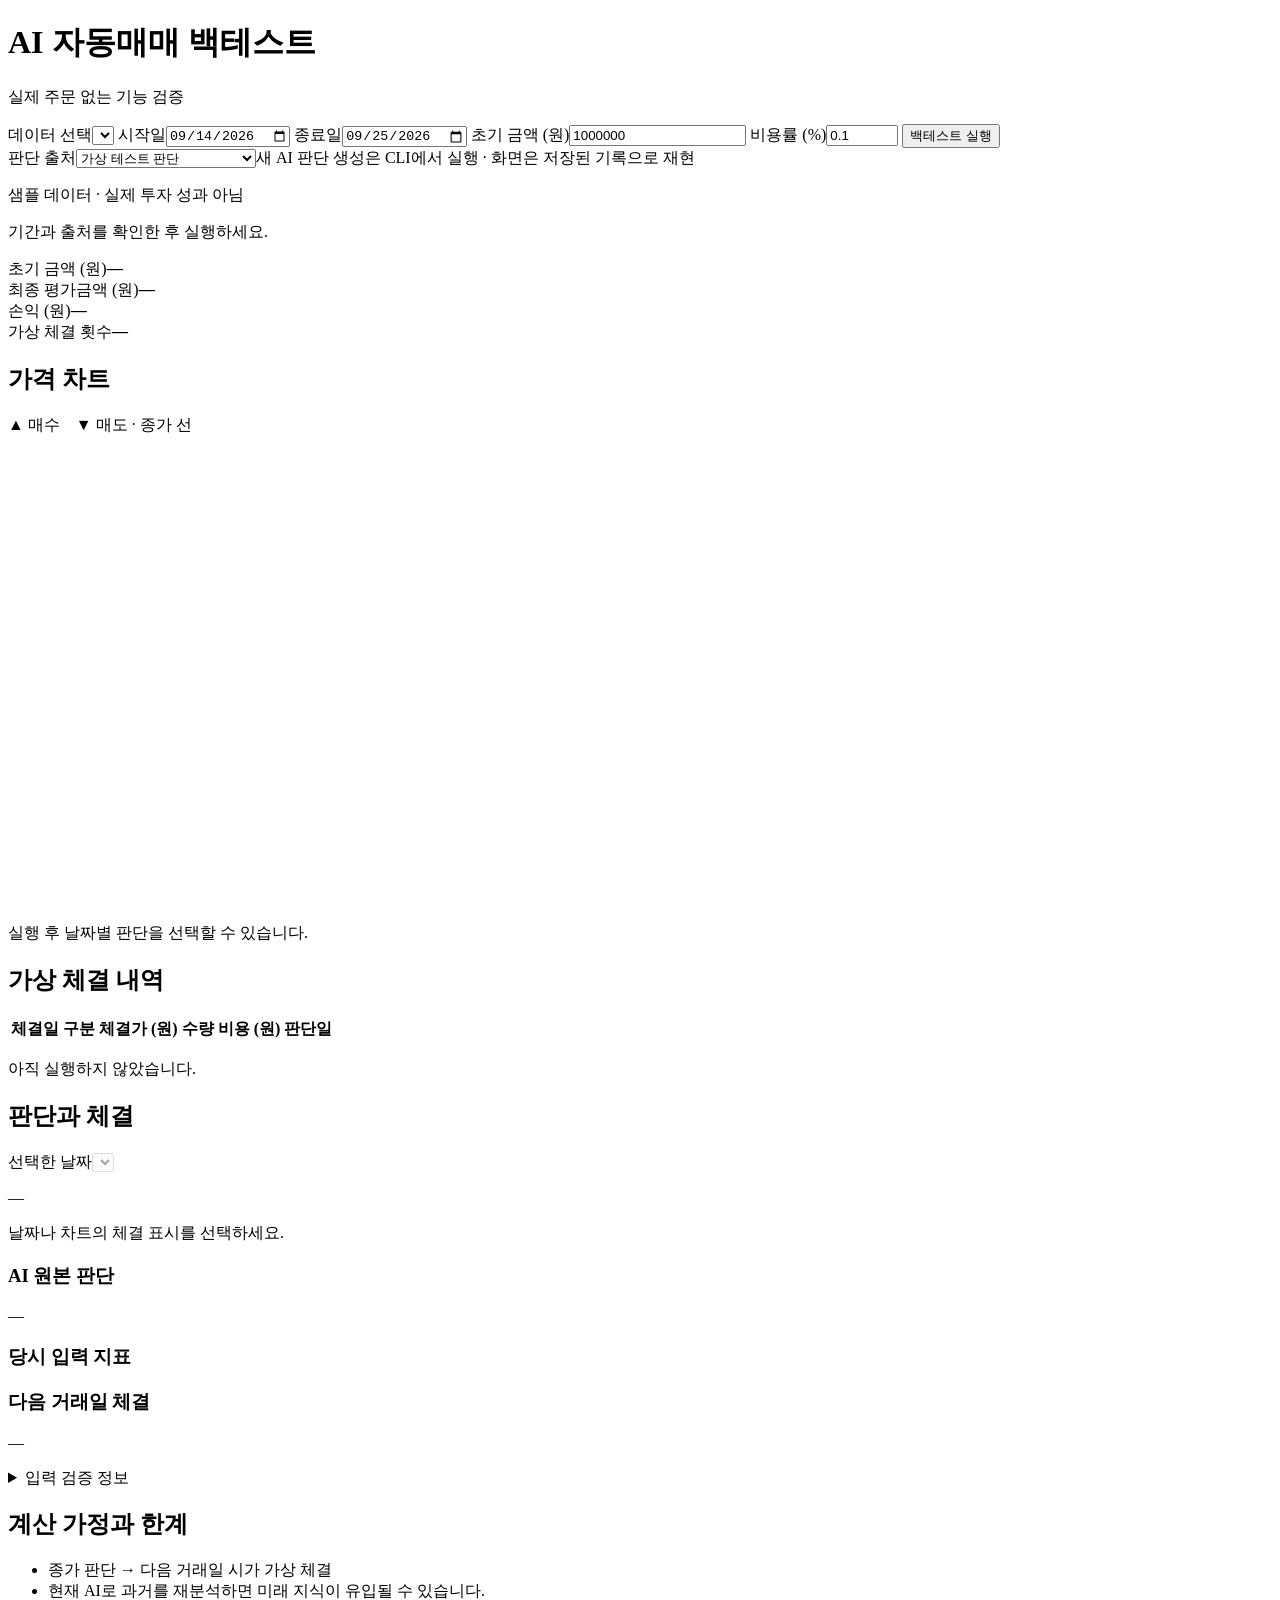
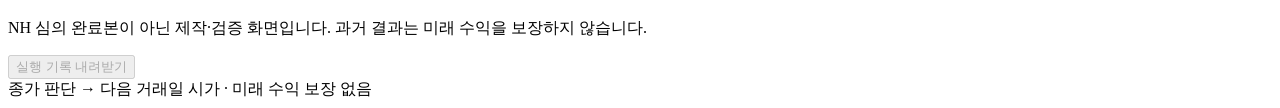
==== web/index.html @ bc6a0d32 "Add beginner-friendly NH AI backtest with local onboarding and safety tests" ====
<!doctype html>
<html lang="ko"><head><meta charset="utf-8"><meta name="viewport" content="width=device-width, initial-scale=1"><title>AI 자동매매 백테스트</title><link rel="stylesheet" href="/style.css"><script src="/app.js" defer></script></head>
<body><main>
<header><h1>AI 자동매매 백테스트</h1><p>실제 주문 없는 기능 검증</p></header>
<form id="controls">
<label>데이터 선택<select id="dataset" name="dataset"></select></label>
<label>시작일<input id="start" type="date" value="2026-09-14" required></label>
<label>종료일<input id="end" type="date" value="2026-09-25" required></label>
<label>초기 금액 (원)<input id="initial" type="number" min="1" value="1000000" required></label>
<label>비용률 (%)<input id="fee" type="number" min="0" max="99" step="0.01" value="0.1" required></label>
<button type="submit" id="run">백테스트 실행</button>
<div class="options"><label>판단 출처<select id="mode"><option value="fixture">가상 테스트 판단</option><option value="replay">실제 Codex 판단 기록 재생</option></select></label><span>새 AI 판단 생성은 CLI에서 실행 · 화면은 저장된 기록으로 재현</span></div>
<p class="warning" id="warning">샘플 데이터 · 실제 투자 성과 아님</p>
</form>
<p id="status" role="status">기간과 출처를 확인한 후 실행하세요.</p>
<section class="metrics" aria-label="계산 결과"><div>초기 금액 (원)<strong id="mInitial">—</strong></div><div>최종 평가금액 (원)<strong id="mFinal">—</strong></div><div>손익 (원)<strong id="mProfit">—</strong></div><div>가상 체결 횟수<strong id="mTrades">—</strong></div></section>
<div class="workspace"><div class="left"><section class="chart-panel"><div class="section-title"><h2>가격 차트</h2><span>▲ 매수　▼ 매도 · 종가 선</span></div><svg id="chart" viewBox="0 0 1000 370" role="img" aria-label="가격과 가상 체결 차트"></svg><p id="source" class="muted">실행 후 날짜별 판단을 선택할 수 있습니다.</p></section>
<section class="table-panel"><h2>가상 체결 내역</h2><div class="table-scroll"><table><thead><tr><th>체결일</th><th>구분</th><th>체결가 (원)</th><th>수량</th><th>비용 (원)</th><th>판단일</th></tr></thead><tbody id="trades"></tbody></table></div><p id="empty" class="muted">아직 실행하지 않았습니다.</p></section></div>
<aside><h2>판단과 체결</h2><label>선택한 날짜<select id="day" disabled></select></label><p id="decision" class="decision">—</p><p id="reason">날짜나 차트의 체결 표시를 선택하세요.</p><h3>AI 원본 판단</h3><p id="aiReason">—</p><h3>당시 입력 지표</h3><ul id="facts"></ul><h3>다음 거래일 체결</h3><p id="fill">—</p><details><summary>입력 검증 정보</summary><pre id="audit">—</pre></details></aside></div>
<section class="notes"><h2>계산 가정과 한계</h2><ul id="assumptions"><li>종가 판단 → 다음 거래일 시가 가상 체결</li><li>현재 AI로 과거를 재분석하면 미래 지식이 유입될 수 있습니다.</li></ul><p>NH 심의 완료본이 아닌 제작·검증 화면입니다. 과거 결과는 미래 수익을 보장하지 않습니다.</p><button id="download" disabled>실행 기록 내려받기</button></section>
<footer>종가 판단 → 다음 거래일 시가 · 미래 수익 보장 없음</footer>
</main></body></html>
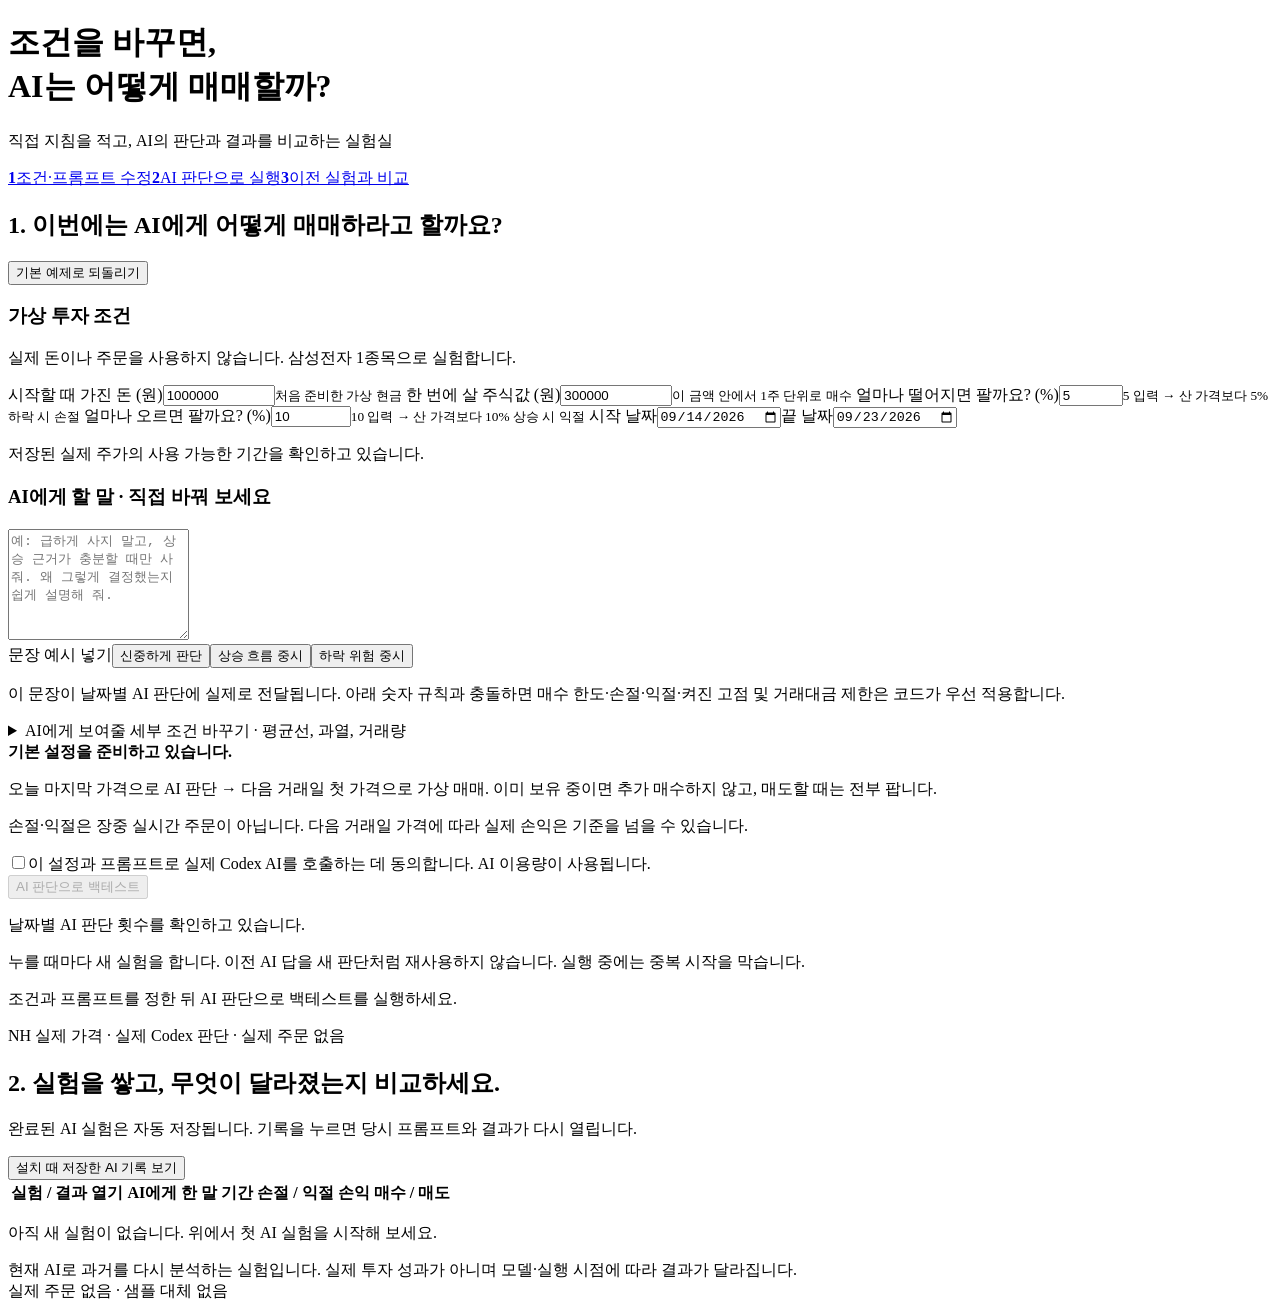
==== commit 673ea5ae: "Make first-run onboarding and configurable AI experiments work end to end" ====
--- a/web/index.html
+++ b/web/index.html
@@ -1,22 +1,30 @@
 <!doctype html>
-<html lang="ko"><head><meta charset="utf-8"><meta name="viewport" content="width=device-width, initial-scale=1"><title>AI 자동매매 백테스트</title><link rel="stylesheet" href="/style.css"><script src="/app.js" defer></script></head>
+<html lang="ko"><head><meta charset="utf-8"><meta name="viewport" content="width=device-width,initial-scale=1"><title>AI의 매매, 하루씩 이해하기</title><link rel="stylesheet" href="/style.css"><script src="/app.js" defer></script><script src="/scenario.js" defer></script></head>
 <body><main>
-<header><h1>AI 자동매매 백테스트</h1><p>실제 주문 없는 기능 검증</p></header>
-<form id="controls">
-<label>데이터 선택<select id="dataset" name="dataset"></select></label>
-<label>시작일<input id="start" type="date" value="2026-09-14" required></label>
-<label>종료일<input id="end" type="date" value="2026-09-25" required></label>
-<label>초기 금액 (원)<input id="initial" type="number" min="1" value="1000000" required></label>
-<label>비용률 (%)<input id="fee" type="number" min="0" max="99" step="0.01" value="0.1" required></label>
-<button type="submit" id="run">백테스트 실행</button>
-<div class="options"><label>판단 출처<select id="mode"><option value="fixture">가상 테스트 판단</option><option value="replay">실제 Codex 판단 기록 재생</option></select></label><span>새 AI 판단 생성은 CLI에서 실행 · 화면은 저장된 기록으로 재현</span></div>
-<p class="warning" id="warning">샘플 데이터 · 실제 투자 성과 아님</p>
-</form>
-<p id="status" role="status">기간과 출처를 확인한 후 실행하세요.</p>
-<section class="metrics" aria-label="계산 결과"><div>초기 금액 (원)<strong id="mInitial">—</strong></div><div>최종 평가금액 (원)<strong id="mFinal">—</strong></div><div>손익 (원)<strong id="mProfit">—</strong></div><div>가상 체결 횟수<strong id="mTrades">—</strong></div></section>
-<div class="workspace"><div class="left"><section class="chart-panel"><div class="section-title"><h2>가격 차트</h2><span>▲ 매수　▼ 매도 · 종가 선</span></div><svg id="chart" viewBox="0 0 1000 370" role="img" aria-label="가격과 가상 체결 차트"></svg><p id="source" class="muted">실행 후 날짜별 판단을 선택할 수 있습니다.</p></section>
-<section class="table-panel"><h2>가상 체결 내역</h2><div class="table-scroll"><table><thead><tr><th>체결일</th><th>구분</th><th>체결가 (원)</th><th>수량</th><th>비용 (원)</th><th>판단일</th></tr></thead><tbody id="trades"></tbody></table></div><p id="empty" class="muted">아직 실행하지 않았습니다.</p></section></div>
-<aside><h2>판단과 체결</h2><label>선택한 날짜<select id="day" disabled></select></label><p id="decision" class="decision">—</p><p id="reason">날짜나 차트의 체결 표시를 선택하세요.</p><h3>AI 원본 판단</h3><p id="aiReason">—</p><h3>당시 입력 지표</h3><ul id="facts"></ul><h3>다음 거래일 체결</h3><p id="fill">—</p><details><summary>입력 검증 정보</summary><pre id="audit">—</pre></details></aside></div>
-<section class="notes"><h2>계산 가정과 한계</h2><ul id="assumptions"><li>종가 판단 → 다음 거래일 시가 가상 체결</li><li>현재 AI로 과거를 재분석하면 미래 지식이 유입될 수 있습니다.</li></ul><p>NH 심의 완료본이 아닌 제작·검증 화면입니다. 과거 결과는 미래 수익을 보장하지 않습니다.</p><button id="download" disabled>실행 기록 내려받기</button></section>
-<footer>종가 판단 → 다음 거래일 시가 · 미래 수익 보장 없음</footer>
-</main></body></html>
+<header class="masthead"><div><h1>조건을 바꾸면,<br>AI는 어떻게 매매할까?</h1><p>직접 지침을 적고, AI의 판단과 결과를 비교하는 실험실</p></div><nav aria-label="실험 순서"><a href="#controls"><b>1</b>조건·프롬프트 수정</a><a href="#aiRun"><b>2</b>AI 판단으로 실행</a><a href="#historySection"><b>3</b>이전 실험과 비교</a></nav></header>
+<form id="controls" class="experiment-form">
+<div class="experiment-heading"><h2>1. 이번에는 AI에게 어떻게 매매하라고 할까요?</h2><button type="button" id="resetConfig" class="secondary">기본 예제로 되돌리기</button></div>
+<div class="experiment-editor"><section class="config-money"><h3>가상 투자 조건</h3><p class="fine">실제 돈이나 주문을 사용하지 않습니다. 삼성전자 1종목으로 실험합니다.</p><div class="field-grid">
+<label>시작할 때 가진 돈 (원)<input name="initial" id="initial" type="number" min="1" max="1000000000" step="1" value="1000000" required><small>처음 준비한 가상 현금</small></label>
+<label>한 번에 살 주식값 (원)<input name="buy_amount" id="buy_amount" type="number" min="1" max="1000000000" step="1" value="300000" required><small>이 금액 안에서 1주 단위로 매수</small></label>
+<label>얼마나 떨어지면 팔까요? (%)<input name="stop_loss" id="stop_loss" type="number" min="0.1" max="99" step="0.1" value="5" required><small>5 입력 → 산 가격보다 5% 하락 시 손절</small></label>
+<label>얼마나 오르면 팔까요? (%)<input name="take_profit" id="take_profit" type="number" min="0.1" max="1000" step="0.1" value="10" required><small>10 입력 → 산 가격보다 10% 상승 시 익절</small></label>
+<label>시작 날짜<input name="start" id="start" type="date" value="2026-09-14" required></label><label>끝 날짜<input name="end" id="end" type="date" value="2026-09-23" required></label></div><p id="availableDates" class="fine">저장된 실제 주가의 사용 가능한 기간을 확인하고 있습니다.</p></section>
+<section class="prompt-editor"><label for="prompt"><h3>AI에게 할 말 · 직접 바꿔 보세요</h3></label><textarea id="prompt" name="prompt" rows="7" maxlength="4000" required placeholder="예: 급하게 사지 말고, 상승 근거가 충분할 때만 사 줘. 왜 그렇게 결정했는지 쉽게 설명해 줘."></textarea><div class="prompt-examples"><span>문장 예시 넣기</span><button type="button" data-prompt="careful" class="secondary">신중하게 판단</button><button type="button" data-prompt="trend" class="secondary">상승 흐름 중시</button><button type="button" data-prompt="exit" class="secondary">하락 위험 중시</button></div><p class="fine">이 문장이 날짜별 AI 판단에 실제로 전달됩니다. 아래 숫자 규칙과 충돌하면 매수 한도·손절·익절·켜진 고점 및 거래대금 제한은 코드가 우선 적용합니다.</p></section></div>
+<details class="advanced"><summary>AI에게 보여줄 세부 조건 바꾸기 · 평균선, 과열, 거래량</summary><p>체크를 끄면 그 조건을 쓰지 말라고 AI에게 전달합니다. 평균선·MACD·RSI는 AI의 판단 지침이며, 고점·거래대금은 코드에서도 매수를 제한합니다.</p><div class="condition-editor">
+<div><label class="toggle"><input type="checkbox" id="use_ma" checked>평균 가격보다 높을 때 매수 검토</label><div class="field-grid"><label>짧은 평균 기간 (거래일)<input id="short_days" type="number" min="2" max="120" value="5" required></label><label>긴 평균 기간 (거래일)<input id="long_days" type="number" min="3" max="250" value="20" required></label></div><small>최근 5일·20일 가격의 평균보다 현재 가격이 높은지 봅니다.</small></div>
+<div><label class="toggle"><input type="checkbox" id="use_macd" checked>상승 흐름 확인 (MACD 차이 > 0)</label><small>빠른 가격 흐름이 느린 흐름보다 강한지 보는 지표입니다. 매도는 켜진 평균선·MACD 조건이 모두 하락할 때 검토합니다.</small></div>
+<div><label class="toggle"><input type="checkbox" id="use_rsi" checked>과열 피하기 (RSI)</label><div class="field-grid"><label>매수 허용 최대 점수<input id="rsi_buy" type="number" min="0" max="100" value="70" step="0.1" required></label><label>매도 검토 초과 점수<input id="rsi_sell" type="number" min="0" max="100" value="75" step="0.1" required></label></div><small>0~100의 최근 상승·하락 균형 점수입니다. 오를 확률을 뜻하지 않습니다.</small></div>
+<div><label class="toggle"><input type="checkbox" id="use_high" checked>1년 최고가 근처에서는 매수 금지</label><label>최고가의 몇 % 이상이면 막을까요?<input id="high_limit" type="number" min="1" max="100" step="0.1" value="95" required></label><small>최고가 10만 원, 기준 95% → 9만 5천 원 이상이면 사지 않습니다.</small></div>
+<div><label class="toggle"><input type="checkbox" id="use_turnover" checked>거래가 적은 날은 매수 금지</label><label>하루 최소 거래대금 (억 원)<input id="min_turnover" type="number" min="0" max="1000000" step="0.1" value="100" required></label><small>해당 주식이 하루 동안 거래된 총금액입니다.</small></div></div></details>
+<div class="execution-summary"><strong id="configSummary">기본 설정을 준비하고 있습니다.</strong><p>오늘 마지막 가격으로 AI 판단 → 다음 거래일 첫 가격으로 가상 매매. 이미 보유 중이면 추가 매수하지 않고, 매도할 때는 전부 팝니다.</p><p>손절·익절은 장중 실시간 주문이 아닙니다. 다음 거래일 가격에 따라 실제 손익은 기준을 넘을 수 있습니다.</p></div>
+<div class="run-bar"><label class="consent"><input id="aiConsent" type="checkbox">이 설정과 프롬프트로 실제 Codex AI를 호출하는 데 동의합니다. AI 이용량이 사용됩니다.</label><div><button id="aiRun" type="submit" disabled>AI 판단으로 백테스트</button><p id="callEstimate" class="fine">날짜별 AI 판단 횟수를 확인하고 있습니다.</p></div></div><p class="fine">누를 때마다 새 실험을 합니다. 이전 AI 답을 새 판단처럼 재사용하지 않습니다. 실행 중에는 중복 시작을 막습니다.</p>
+</form><p id="status" role="status" aria-live="polite">조건과 프롬프트를 정한 뒤 AI 판단으로 백테스트를 실행하세요.</p><p id="warning" class="warning">NH 실제 가격 · 실제 Codex 판단 · 실제 주문 없음</p>
+<section id="historySection" class="history-section"><div class="experiment-heading"><div><h2>2. 실험을 쌓고, 무엇이 달라졌는지 비교하세요.</h2><p>완료된 AI 실험은 자동 저장됩니다. 기록을 누르면 당시 프롬프트와 결과가 다시 열립니다.</p></div><button type="button" id="savedRun" class="secondary">설치 때 저장한 AI 기록 보기</button></div><div class="table-scroll"><table><thead><tr><th>실험 / 결과 열기</th><th>AI에게 한 말</th><th>기간</th><th>손절 / 익절</th><th>손익</th><th>매수 / 매도</th></tr></thead><tbody id="historyRows"></tbody></table></div><p id="historyEmpty">아직 새 실험이 없습니다. 위에서 첫 AI 실험을 시작해 보세요.</p></section>
+<section id="resultContext" class="result-context" hidden><div class="experiment-heading"><h2 id="resultName">선택한 실험 결과</h2><label>함께 비교할 이전 AI 실험<select id="compareWith"><option value="">비교 안 함</option></select></label></div><button id="copyConfig" type="button" class="secondary">이 실험의 조건을 가져와 수정하기</button><p id="comparisonSummary">같은 기간·같은 시작 자금의 AI 실험끼리 비교하면 차이를 읽기 쉽습니다.</p><details><summary>이 결과에 실제로 사용한 설정·프롬프트</summary><p id="usedConfig"></p><blockquote id="usedPrompt"></blockquote></details></section>
+<div id="resultPanels" hidden><section class="metrics" aria-label="가상 투자 결과"><div>처음 가진 돈<strong id="mInitial">—</strong><small>가상 자금 · 원</small></div><div>마지막 날 총자산<strong id="mFinal">—</strong><small>현금 + 아직 보유한 주식값 · 원</small></div><div>처음보다 늘거나 줄어든 돈<strong id="mProfit">—</strong><small id="profitDetail">실현 손익과 미실현 평가 손익을 포함</small></div><div>가상 매매 횟수<strong id="mTrades">—</strong><small id="costTotal">매수·매도를 각각 1회로 계산</small></div></section>
+<div id="analysis" class="workspace"><div class="left"><section class="chart-panel"><div class="section-title"><div><h2>주가와 판단 기준을 함께 보세요.</h2><p>점이나 날짜를 누르면 오른쪽 이유가 바뀝니다.</p></div><div class="legend"><span>━ 종가</span><span id="shortLegend">━ 5일 평균</span><span id="longLegend">┄ 20일 평균</span><span>▲ 샀음　▼ 팔았음</span></div></div><div class="chart-scroll"><svg id="chart" viewBox="0 0 1000 370" role="img" aria-label="종가와 이동평균, 가상 매매 날짜"></svg></div><p id="chartEmpty" class="empty-chart">결과를 계산하면 가격·평균선·매매 위치가 여기에 표시됩니다.</p><p id="source" class="muted"></p></section>
+<section class="chart-panel equity-panel"><h2>내 가상 자산은 어떻게 변했나요?</h2><p>현금과 보유 주식값을 더한 금액입니다. <span id="compareLegend">비교할 실험을 고르면 두 실험을 함께 그립니다.</span></p><svg id="equityChart" viewBox="0 0 1000 250" role="img" aria-label="날짜별 총자산 변화"></svg><p id="balance" class="balance">현금 + 보유 수량 × 그날 마지막 가격 = 총자산</p></section></div>
+<aside><h2>이날 왜 이런 결정을 했을까요?</h2><div class="day-controls"><button id="prevDay" type="button" aria-label="이전 거래일" disabled>이전</button><label>판단 날짜<select id="day" disabled></select></label><button id="nextDay" type="button" aria-label="다음 거래일" disabled>다음</button></div><p id="decision" class="decision">아직 결과가 없어요</p><p id="reason">결과를 불러오면 날짜별 판단 이유를 볼 수 있습니다.</p><h3>숫자로 확인하는 매수 조건</h3><div id="checks"></div><p class="fine">조건 표는 기록에 들어 있던 숫자의 비교입니다. 조건 충족만으로 매수한 것으로 표시하지 않습니다.</p><h3 id="decisionSourceTitle">AI가 실제로 남긴 이유</h3><p id="aiReason">—</p><h3>그 판단 뒤 실제로 한 가상 매매</h3><p id="fill">—</p><details><summary>AI에 전달한 원래 지표와 검증 정보</summary><ul id="facts"></ul><pre id="audit">—</pre></details></aside></div>
+<section class="table-panel"><h2>주식을 사고팔 때 돈이 어떻게 움직였나요?</h2><p>수수료와 두 가지 세금을 따로 표시합니다. 날짜 버튼을 누르면 해당 매매의 판단 이유로 이동합니다.</p><div class="table-scroll"><table><thead><tr><th>매매 날짜 / 행동</th><th>1주 가격 × 수량</th><th>주식값</th><th>수수료</th><th>거래세</th><th>농특세</th><th>매매 후 현금</th></tr></thead><tbody id="trades"></tbody></table></div><p id="empty">아직 결과를 불러오지 않았습니다.</p></section>
+<section class="notes"><details><summary>수수료·세금과 실험의 한계 자세히 보기</summary><p>나무 PLUG 매수·매도 수수료 각각 0.01%. 삼성전자 KRX 코스피 2026년 매도 시 거래세 0.05% + 농특세 0.15%를 추가합니다. 30만 원을 사고 같은 금액에 팔면 합계 660원입니다.</p><p><a href="https://www.nhplug.com/about-openapi" target="_blank" rel="noreferrer">PLUG 공식 수수료</a> · <a href="https://www.mynamuh.com/WMDoc.action?viewPage=/tx/customerService/chargeInfo.jsp" target="_blank" rel="noreferrer">공식 세율 안내</a> · 확인일 2026.10.10</p><p>계좌별 우대와 PLUG 전용 절사·합산 방식은 미확인으로, 원 미만을 유지한 요율 계산값입니다. 실제 정산액과 완전히 같지 않습니다. 호가·미체결·슬리피지·개인별 세금·배당은 재현하지 않습니다.</p></details><ul id="assumptions"><li>현재 AI로 과거를 재분석한 실험입니다. 이후 정보를 알고 있을 수 있으므로 당시 투자 판단을 완벽히 재현하지 못합니다.</li><li>모델과 실행 시점에 따라 결과가 달라집니다. 짧은 기간의 좋은 결과가 미래 수익을 보장하지 않습니다.</li></ul><button id="download" type="button" disabled>이 실험의 설정·AI 판단·거래 기록 저장</button></section></div><footer>현재 AI로 과거를 다시 분석하는 실험입니다. 실제 투자 성과가 아니며 모델·실행 시점에 따라 결과가 달라집니다.<br>실제 주문 없음 · 샘플 대체 없음</footer></main></body></html>
